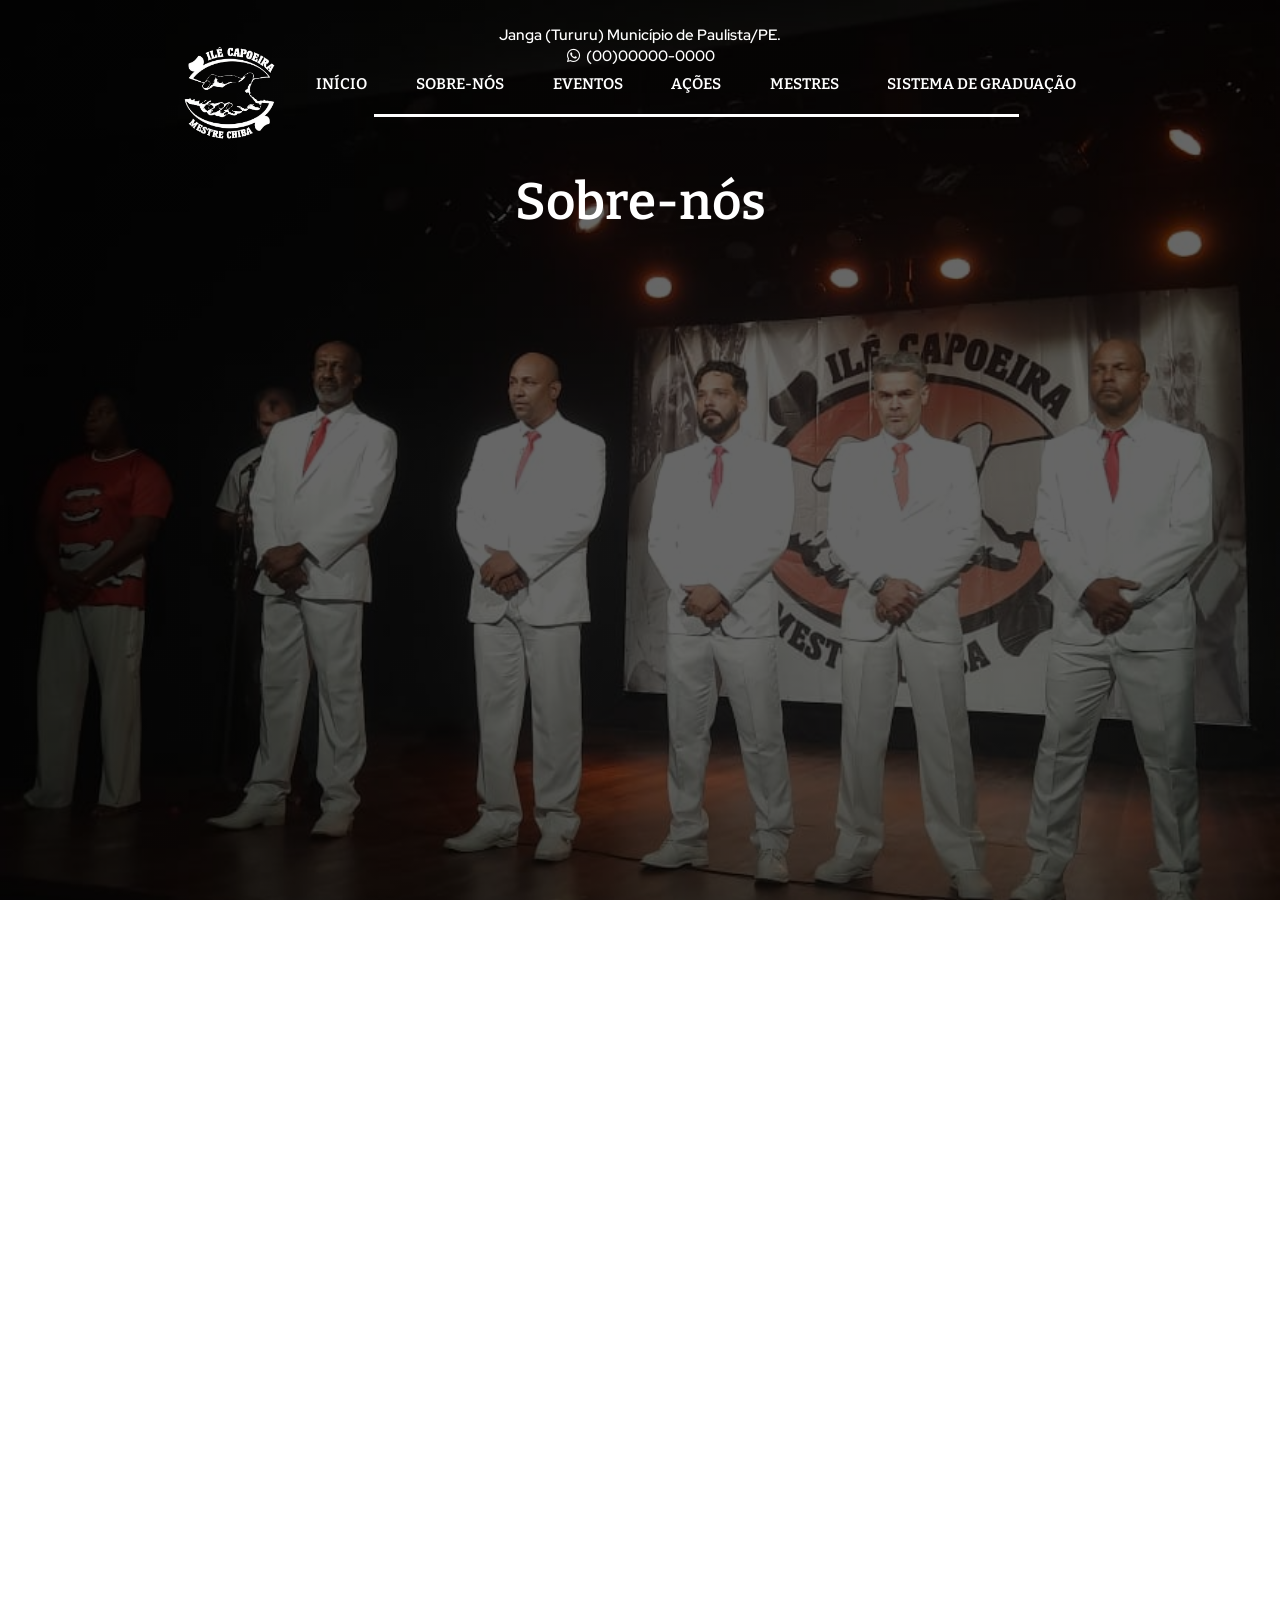
==== about-us.html @ b5d42f30 "✨feat: add about-us page. A página de "Sobre-nós" foi adicionada ao repositório." ====
<!DOCTYPE html>
    <html lang="pt-br">
    <head>
        <meta charset="UTF-8">
        <meta name="viewport" content="width=device-width, initial-scale=1.0">
        <title>Ilê Capoeira | Início</title>
        <link rel="stylesheet" href="css/style.css">
        <link rel="shortcut icon" href="assets/images/favicon.ico" type="image/x-icon">
        <link rel="stylesheet" href="https://fonts.googleapis.com/css2?family=Material+Symbols+Outlined:opsz,wght,FILL,GRAD@20..48,100..700,0..1,-50..200&icon_names=menu" />
        <link rel="stylesheet" href="https://cdnjs.cloudflare.com/ajax/libs/font-awesome/6.5.1/css/all.min.css"/>
    </head>
    <body>
        <div id="inib">
        <header>
            <img src="assets/images/ilebranco.png" alt="logoile" id="logoile" onclick="">
            <span class="material-symbols-outlined" style="color: white; font-size: 25px;" id="buttonmenu">menu</span>

            <div id="contato-header">
                <p>Janga (Tururu) Município de Paulista/PE.</p>
                <div class="contato-numero">
                    <i class="fa-brands fa-whatsapp whatsapp-icon"></i><p>(00)00000-0000</p>
                </div>
            </div>

            <nav id="nav-pc">
                <a href="index.html" class="adomenu-pc">INÍCIO</a>
                <a href="about-us.html" class="adomenu-pc">SOBRE-NÓS</a>
                <a href="#" class="adomenu-pc">EVENTOS</a>
                <a href="#" class="adomenu-pc">AÇÕES</a>
                <a href="#" class="adomenu-pc">MESTRES</a>
                <a href="#" class="adomenu-pc">SISTEMA DE GRADUAÇÃO</a>
                
                <hr>
            </nav>
        </header>

        <div id="ile-capoeira-titulo">
            <h1>Sobre-nós</h1>
        </div>

            <nav id="inav" class="off">
                <img src="assets/images/ile.png" alt="logoile2" id="logoile2">
                <hr>
                <a href="index.html" class="adomenu">INÍCIO</a>
                <a href="about-us.html" class="adomenu">SOBRE-NÓS</a>
                <a href="#" class="adomenu">EVENTOS</a>
                <a href="#" class="adomenu">AÇÕES</a>
                <a href="#" class="adomenu">MESTRES</a>
                <a href="#" class="adomenu">SISTEMA DE GRADUAÇÃO</a>
            </nav>
        </div>
</body>
---- css/style.css ----
/* =========================================================
   FONTES PERSONALIZADAS
   ========================================================= */

@font-face {
    font-family: 'RedHatDisplay';
    src: url('../assets/fonts/Red_Hat_Display/RedHatDisplay-VariableFont_wght.ttf');
}

@font-face {
    font-family: 'Bitter';
    src: url('../assets/fonts/Bitter/Bitter-VariableFont_wght.ttf');
}

/* =========================================================
   RESET E CONFIGURAÇÕES GLOBAIS
   ========================================================= */

* {
    padding: 0;
    margin: 0;
    font-family: 'RedHatDisplay', Helvetica, sans-serif;
    font-weight: 600;
}

hr {
    border: none;
    height: 3px;
    background-color: white;
    width: 80%;
    margin: 20px auto;
}

body {
    background-color: white;
    min-height: 2000px;
    overflow-x: hidden;
}

/* =========================================================
   HERO SECTION / TELA INICIAL (#inib)
   ========================================================= */

div#inib {
    position: relative;
    width: 100%;
    height: 100vh;
    background:
        linear-gradient(
            rgba(0, 0, 0, 0.6),
            rgba(0, 0, 0, 0.6)
        ),
        url('../assets/images/mestres.jpg');
    background-position: center center;
    background-size: cover;
    background-repeat: no-repeat;
}

/* =========================================================
   HEADER PRINCIPAL
   ========================================================= */

header {
    background-color: transparent;
    width: 100%;
    height: 120px;
    display: flex;
    justify-content: flex-start;
    align-items: center;
    position: relative;
}

/* Logo principal do header */

header > img#logoile {
    display: block;

    width: clamp(50px, 15vw, 100px);
    height: clamp(50px, 15vw, 100px);

    margin-top: 5%;
    margin-left: 5%;
    margin-right: 1vw;
}

img#logoile:hover {
    cursor: pointer;
}

/* =========================================================
   INFORMAÇÕES DE CONTATO (HEADER)
   ========================================================= */

header > div#contato-header {
    position: absolute;
    top: 50%;
    left: 50%;
    transform: translate(-50%, 0%);
    margin: auto;
    color: white;
    text-align: center;
    font-size: clamp(0.65rem, 1.2vw, 1rem); /* <<<<<<<<<<<<<<<< */
    font-weight: 100;
}

.contato-numero {
    display: flex;
    align-items: center;
    justify-content: center;
    gap: 5px;
}

.whatsapp-icon {
    color: #ffffff;
    font-size: 15px;
    width: 15px;
    display: block;
}

/* =========================================================
   TÍTULO PRINCIPAL DA HERO SECTION
   ========================================================= */

#ile-capoeira-titulo {
    color: white;
    text-align: center;
    margin: 10px auto;
}

#ile-capoeira-titulo > h1 {
    color: white;
    text-align: center;
    padding-bottom: 10px;
    font-size: 2.3em;
    font-family: 'Bitter';
}

#ile-capoeira-titulo > h2 {
    color: white;
    text-align: center;
    padding: 0px;
    font-size: 1em;
    font-family: 'Bitter';
}

/* =========================================================
   ELEMENTOS AUXILIARES DO HEADER (IMAGENS)
   ========================================================= */

header > img.outrosheader {
    transition: opacity .5s ease-out, transform 1s ease-out;
    margin: auto 5px;
    width: 80px;
    opacity: 0;
}

header > img.show {
    opacity: 1;
    transform: translateY(0);
}

header > img.hide {
    opacity: 0;
    transform: translateY(50px);
}

/* =========================================================
   NAVEGAÇÃO PC (NAV-PC)
   ========================================================= */

   nav#nav-pc {
    display: none;
    margin-top: 7%;
    text-align: center;
   }

   nav#nav-pc > a.adomenu-pc {
    font-family: 'Bitter';
    color: white;
    text-decoration: none;
    margin: 1vw;
    padding: 10px;
    font-size: clamp(0.9rem, 1.2vw, 1rem);
    
   }

/* =========================================================
   BOTÃO MENU (HAMBÚRGUER)
   ========================================================= */

    #buttonmenu {
    background-color: #E67A15;

    width: clamp(40px, 10vw, 70px);
    height: clamp(40px, 10vw, 70px);

    display: flex;
    align-items: center;
    justify-content: center;

    border-radius: 2px;
    position: absolute;
    top: 55%;
    right: 25px;
    transform: translateY(-50%);

    color: white;
    font-size: 35px;
    cursor: pointer;
}

/* =========================================================
   MENU LATERAL (NAV)
   ========================================================= */

div#inib > nav {
    transition: opacity .5s ease-out, transform 1s ease-out;
    background-color: white;
    border-radius: 0px 0px 0px 10px;
    display: block;
    width: 45vw;
    height: max-content;
    padding-bottom: 80px;
    position: absolute;
    top: 0;
    right: 0;
    z-index: 1000;
    transform: translateX(100%);
}

div#inib > nav.off {
    display: none;
    background-color: white;
    width: 50vw;
    height: max-content;
    padding-bottom: 10px;
}

/* Logo interno do menu */

img#logoile2 {
    width: 90px;
    margin: 10px auto;
    display: block;
    padding: 10px;
}

/* Separador do menu */

div#inib > nav > hr {
    width: 75%;
    margin: 10px auto;
}

/* Links do menu */

div#inib > nav > .adomenu {
    display: block;
    color: #E67A15;
    text-decoration: none;
    font-weight: 800;
    font-size: 17px;
    text-transform: uppercase;
    padding: 10px 15px 15px 20px;
    width: 150px;
    text-align: left;
}

section.CECDIC {
    background-image:
        linear-gradient(
            rgba(230, 122, 21, 0.8),
            rgba(230, 122, 21, 0.8)
        ),
        url('../assets/images/ilebranco.png');

    background-color: #E67A15;
    background-repeat: no-repeat;
    background-position: 68vw center;
    background-size: auto 170%;

    color: white;
    width: 100%;

    /* ALTURA MAIS ESTÁVEL */
    min-height: auto;

    /* CENTRALIZAÇÃO REAL */
    display: flex;
    flex-direction: column;
    justify-content: center; /* vertical */
    align-items: center;     /* horizontal */
}

section.CECDIC > div {
    display: flex;
    justify-content: center;
}

section.CECDIC > div > h1 > img {
    width: clamp(20px, 11vw, 90px);
    height: clamp(20px, 11vw, 90px);
        padding-right: 10px;
}

section.CECDIC > div > h1 {
    display: flex;
    justify-content: center;
    align-items: center;
    padding-top: 4vw;

    font-family: 'Bitter', serif;
    font-size: clamp(1rem, 2.8vw, 1.5rem);

    /* REMOVE empurrão manual */
    margin: 0;

    text-align: center;
}

section.CECDIC > p {
    width: 100%;
    margin-top: 15px;
    padding-bottom: 4vw;

    font-size: clamp(0.7rem, 1.6vw, 1rem);
    text-align: center;
    line-height: 1.5;
}

/* =====================
   SECTION DE AÇÕES REALIZADAS - (TEXTO + IMAGEM)
===================== */

#acoes-realizadas {
    max-width: 99vw;
}

.section-texto > .titulo-esquerda {
    font-size: clamp(1.4rem, 4vw, 2.5rem);
    margin-left: 4vw;
    margin-top: 7vw;
    margin-bottom: 2vw;
    font-family: 'bitter';
    color: #E67A15;
}

.section-texto > .div-texto-esquerda {
    display: flex;
    align-items: center;
    min-height: clamp(100px, 27vh, 300px);
}

.section-texto > .div-texto-esquerda > img {
    width: 45vw;
    aspect-ratio: 1 / 1;   /* força formato quadrado */
    object-fit: cover;    /* evita deformar a imagem */
    border-radius: 2px;
    margin-left: 4vw;
}


.section-texto > .div-texto-esquerda > p {
    width: 36%;
    margin: auto;
    font-size: clamp(0.8rem, 2.5vw, 1.5rem);
    color: white;
    text-align: left;
    line-height: 1.5;
    color: #E67A15;
    font-weight: 700;
}

.texto-veratividades {
    width: 90vw;
    margin: 1vw 4vw; /* distancia entre os elementos */

    background-image:
        linear-gradient(
            rgba(230, 122, 21, 0.8),
            rgba(230, 122, 21, 0.8)
        ),
        url('../assets/images/ilereal.png');

    background-repeat: no-repeat;
    background-size: cover;
    background-position: center center;

    aspect-ratio: 1 / 0.4;
    border-radius: 3px;

    display: flex;
    align-items: center;
}


.texto-veratividades > p {
    width: 50%;
    margin: 4vw;
    font-size: clamp(0.7rem, 2.4vw, 1.5rem);
    color: white;
    text-align: left;
    color: white;
    font-weight: 700;
}

.texto-veratividades > a {
    margin-top: 25%;
    color: #E67A15;
    background-color: white;
    text-decoration: none;
    width: 30%;
    height: 10%;
    font-size: clamp(0.6rem, 2.3vw, 1.4rem);
    padding: 10px;
    font-weight: 700;
    display: flex;
    justify-content: center;
    align-items: center;
    border-radius: 3px;
    cursor: pointer;
    transition: ease-in-out .1s;
}

.texto-veratividades > a:hover {
    background-color: #E67A15;
    color: white;
}

.titulo-direita {
    font-size: clamp(1.4rem, 4vw, 2.5rem);
    margin-right: 4vw;
    margin-top: 4vw;
    margin-bottom: 3vw;
    font-family: 'bitter';
    color: #E67A15;
}

.alinhamento-texto-imagem-direita {
    display: block;
    margin: 4vw;
}

.section-texto > .div-texto-direita {
    display: flex;
    align-items: center;
    min-height: clamp(100px, 27vh, 300px);
}

.section-texto > .div-texto-direita > img {
    width: 45vw;
    aspect-ratio: 1 / 1;   /* força formato quadrado */
    object-fit: cover;    /* evita deformar a imagem */
    border-radius: 2px;
    margin-right: 5vw;
}


.section-texto > .div-texto-direita > .alinhamento-texto-imagem-direita > p {
    margin: 4vw 0;
    font-size: clamp(0.8rem, 2.5vw, 1.5rem);
    color: white;
    text-align: left;
    line-height: 1.5;
    color: #E67A15;
    font-weight: 700;
}

/* =========================================================
    FALE CONOSCO
   ========================================================= */

section.fale-conosco {
    background-image:
        linear-gradient(
            rgba(230, 122, 21, 0.8),
            rgba(230, 122, 21, 0.8)
        ),
        url('../assets/images/ilebranco.png');

    background-color: #E67A15;
    background-repeat: no-repeat;
    background-position: 68vw center;
    background-size: auto 170%;

    color: white;
    width: 100%;
    margin: 4vw 0vw;

    /* 👇 NÃO força altura no mobile */
    min-height: auto;

    display: flex;
    flex-direction: column;
    justify-content: flex-start; /* 👈 chave */
}

    /* container principal */
    .fale-conosco {
        padding: 0vw;
    }

    .fale-conosco > div.fale-conosco-titulos {
        display: flex;
        justify-content: space-between;
        align-items: center;
    }

    /* título */
    .fale-conosco > div.fale-conosco-titulos > h1 {
        font-family: 'Bitter', serif;
        font-size: clamp(1.5rem, 3.4vw, 2.1rem);
        padding: 4vw;
        width: fit-content;
    }

    .fale-conosco > div.fale-conosco-titulos > p {
        font-size: clamp(0.6rem, 1.9vw, 1.2rem);
        padding: 4vw;
        width: fit-content;
    }

    /* GRID DE CONTATOS (AQUI estava o problema antes) */
    .div-lista-contatos {
        display: grid;
        grid-template-columns: 1fr 1fr;
    }

    /* itens */
    .contato-item {
        display: flex;
        width: fit-content;
        margin: 0vw 0vw 2vw 4vw;
        align-items: center;
        gap: 10px;
        font-weight: 700;
        font-size: clamp(0.9rem, 2.7vw, 1.4rem);
    }

    #item-contato-bottom1 {
        margin: 0vw 0vw 4vw 4vw;
    }

    #item-contato-bottom2 {
        margin: 0vw 0vw 4vw 4vw;
    }


    /* ícones */
    .contato-icon {
        color: #fff;
        font-size: clamp(0.5rem, 25px, 3rem);
    }

/* =========================================================
    MAIS SOBRE NÓS
========================================================= */

#imagem-sobre-nos {
    width: 45vw;
    height: 60vw;  /* força formato quadrado */
    object-fit: cover;    /* evita deformar a imagem */
    border-radius: 2px;
    margin-right: 5vw;
}

/* =========================================================
    NOSSO PROPÓSITO
========================================================= */

#section-nosso-proposito {
    margin: 4vw 0;
}

#section-nosso-proposito > .div-texto-esquerda {
    min-height: auto;          /* remove o espaço forçado */
    align-items: flex-start;   /* evita centralização vertical */
}

#section-nosso-proposito > h1 {
    margin: 1vw auto 2vw 4vw;

}

#section-nosso-proposito > .div-texto-esquerda > img {
    width: 45vw;
    aspect-ratio: 1.2 / 1;   /* força formato quadrado */
    object-fit: cover;    /* evita deformar a imagem */
    border-radius: 2px;
    margin-left: 4vw;
}

/* =========================================================
    SECTION MESTRE CHIBA
========================================================= */

#section-mestre-chiba > h1 {
    margin-bottom: 1vw;
}

#section-mestre-chiba > p {
    margin-left: 4vw;
    margin-bottom: 2vw;
    font-family: 'Bitter', serif;
    color: #E67A15;
}

.ile-90w {
    display: block;
    margin-left: 4vw;
    margin-top: 2vw;
    width: 90vw;
    height: 40vw;
    background-image: url('../assets/images/ilereal.png');
    background-repeat: no-repeat;
    background-size: cover;
    background-position: center center;
}

#section-mestre-chiba > .div-texto-esquerda > img {
    width: 45vw;
    aspect-ratio: 1 / 0.7;   /* força formato quadrado */
    object-fit: cover;    /* evita deformar a imagem */
    border-radius: 2px;
    margin-left: 4vw;
    margin-top: 1vw;
}

#section-mestre-chiba > .div-texto-esquerda {
    min-height: auto;   /* REMOVE o espaço forçado */
    align-items: flex-start; /* impede centralização vertical exagerada */
}

.texto-veratividades {
    margin-top: 1vw;
}

#section-mestre-chiba > #parallax1 {
    background-image: url('../assets/images/ilereal.png');
}

#section-mestre-chiba > #parallax2 {
    background-image: url('../assets/images/ilereal.png');
    margin-left: auto;      /* <<< TROCA SIMPLES */
    margin-right: 4vw;      /* <<< TROCA SIMPLES */
}

.parallax-effect {
    background-position: center center;
    background-repeat: no-repeat;

    width: 75vw;            /* <<< só valor */
    margin-left: 4vw;
    margin-bottom: 2vw;

    aspect-ratio: 1 / 1;

    background-size: cover; /* <<< valor certo */
    background-attachment: fixed;
}

/* =========================================================
    FOOTER
   ========================================================= */

   footer {
    background-color: #E67A15;
    width: 100%;
   }

   footer > hr {
    width: 95vw;
    height: 2px;
    margin: 10px auto;
   }

   .section-ajuda {
    width: 95%;
    margin: auto;
    color: white;
    display: flex;
    align-items: center;
    justify-content: space-between;
    padding: 0vw 1vw;
    font-size: clamp(0.8rem, 3.4vw, 1.5rem);
   }

   .ajuda {
    font-size: clamp(0.8rem, 3.4vw, 1.5rem);
    color: white;
    padding: 0vw 2vw;
    text-decoration: none;
   }

    .imagens-iniciais-footer {
     display: flex;
     justify-content: space-between;
     align-items: center;
     padding: 2vw 4vw;
    }

   .logo-ile-footer {
    display: block;
    width: clamp(50px, 10vw, 100px);
    height: clamp(50px, 10vw, 100px);
   }

   footer > .imagens-iniciais-footer > .nossos-parceiros {
    background-color: #E67A15;
   }

   footer > .imagens-iniciais-footer > .nossos-parceiros > p {
    font-size: clamp(0.6rem, 2vw, 1rem);
    color: white;
    text-align: center;
    margin-bottom: 0.5vw;
   }

   footer > .imagens-iniciais-footer > .nossos-parceiros > .background-branco-footer {
    background-color: white;
    width: fit-content;
    border-radius: 5%;
   }

   footer > .imagens-iniciais-footer > .nossos-parceiros > .background-branco-footer > img {
    width: clamp(30px, 8vw, 70px);
    height: clamp(30px, 8vw, 70px);
   }

   .lista-footer {
    color: white;
    margin: 0;
    padding: 0 4vw;
    list-style: none;
    display: inline-block;
   }

   .lista-footer > h1 {
    font-size: clamp(0.8rem, 3.4vw, 1.5rem);
    margin-bottom: 1vw;
    font-weight: 700;
   }

   .lista-footer > li {
    margin-bottom: 0.5vw;
   }

   .lista-footer > li > a {
    margin-bottom: 1vw;
    color: white;
    text-decoration: none;
    font-size: clamp(0.1rem, 2.4vw, 1rem);
    font-weight: 400;
   }

   .footer-fale-conosco {
    padding: 0vw 4vw;
    padding-top: 1vw;
    display: flex;
    align-items: center;
    justify-content: space-between;
   }

    .footer-fale-conosco > h1 {
    font-size: clamp(0.8rem, 3.4vw, 1.5rem);
    margin-bottom: 1vw;
    font-weight: 600;
    color: white;
   }

   .footer-fale-conosco > p {
    font-size: clamp(0.1rem, 2.4vw, 1rem);
    font-weight: 400;
    color: white;
   }

   .footer-icons-contatos {
    padding: 0vw 4vw;
   }

   .footer-icons-contatos > i {
    padding-right: 1vw;

   }

   .footer-info-final {
    padding: 1vw 4vw;
    color: white;
   }

   .footer-info-final > div {
    display: flex;
    align-items: center;
    justify-content: space-evenly;
    font-size: clamp(0.1rem, 2.4vw, 1.2rem);
   }

   .footer-info-final > p {
    font-size: clamp(0.1rem, 2.4vw, 1rem);
    font-weight: 400;
    text-align: center;
    padding-top: 2vw;

   }




/* =========================================================
   ANIMAÇÕES DO MENU LATERAL
   ========================================================= */

.slide-in-right {
    animation: slideInRight .3s ease-out forwards;
}

.slide-out-right {
    animation: slideOutRight .3s ease-out forwards;
}

@keyframes slideInRight {
    from {
        transform: translateX(100%);
        opacity: 0;
    }
    to {
        transform: translateX(0%);
        opacity: 1;
    }
}

@keyframes slideOutRight {
    from {
        transform: translateX(0%);
        opacity: 1;
    }
    to {
        transform: translateX(100%);
        opacity: 0;
    }
}

/* =====================
   HERO SECTION (Desktop)
===================== */

@media screen and (min-width: 992px) {
    #buttonmenu {
        display: none;
    }

    nav#nav-pc {
        display: block;
    }

    header > div#contato-header {
        top: 20%;
    }

    #ile-capoeira-titulo {
    color: white;
    text-align: center;
    margin: 4vw auto;
}

#ile-capoeira-titulo > h1 {
    color: white;
    text-align: center;
    padding-bottom: 10px;
    font-size: clamp(1rem, 4vw, 5vw); /* <<<<<<<<<<<<<<<< */
    font-family: 'Bitter';
}

header > img#logoile {
    margin-left: 0%;
}
header {
    justify-content: center;
}

    section.CECDIC {
        min-height: clamp(220px, 30vh, 520px);
    }

    section.CECDIC > p {
    font-size: clamp(0.8rem, 1.7vw, 1.1rem);
}

    
}

/* =====================
   SECTION DE AÇÕES REALIZADAS - (TEXTO + IMAGEM -> ESQUERDA) (DESKTOP)
===================== */

@media screen and (min-width: 992px){
    
.section-esquerda > .titulo-esquerda {
    font-size: clamp(2rem, 3.6vw, 2.4rem);
}

.section-esquerda > .div-texto-esquerda > img {
    width: 50vw;
    aspect-ratio: 1 / 0.6;   /* força formato quadrado */
    object-fit: cover;    /* evita deformar a imagem */
    border-radius: 2px;
    margin-left: 4vw;
}

.section-esquerda > .div-texto-esquerda > p {
    width: 36%;
    font-size: clamp(0.6rem, 2.3vw, 1.4rem);
}
}

/* =========================================================
    FALE CONOSCO (DESKTOP)
   ========================================================= */

   @media screen and (min-width: 992px){

        section.fale-conosco {
            background-image:
        linear-gradient(
            rgba(230, 122, 21, 0.8),
            rgba(230, 122, 21, 0.8)
        ),
        url('../assets/images/ilebranco.png');

    background-color: #E67A15;
    background-repeat: no-repeat;
    background-position: 68vw center;
    background-size: auto 170%;

    color: white;
    width: 100%;
    margin: 4vw 0vw;

    /* ALTURA MAIS ESTÁVEL */
    min-height: clamp(150px, 30vh, 380px);

   }

    /* container principal */
    .fale-conosco {
        padding: 1vw 0vw;
    }

    .fale-conosco > div.fale-conosco-titulos {
        display: flex;
        justify-content: space-between;
        align-items: center;
    }

    /* título */
    .fale-conosco > div.fale-conosco-titulos > h1 {
        font-size: clamp(2.1rem, 4vw, 2.8rem);
        margin: 2vw 4vw;
        padding: 0;
    }

    .fale-conosco > div.fale-conosco-titulos > p {
        font-size: clamp(0.7rem, 1.9vw, 1.2rem);
        padding: 4vw;
        width: fit-content;
    }

    /* GRID DE CONTATOS (AQUI estava o problema antes) */
    .div-lista-contatos {
        display: grid;
        grid-template-columns: 1fr 1fr;
    }

    /* itens */
    .contato-item {
        display: flex;
        width: fit-content;
        margin: 0vw 0vw 2vw 4vw;
        align-items: center;
        gap: 10px;
        font-weight: 700;
        font-size: clamp(1rem, 2.8vw, 1.5rem);
    }

    /* ícones */
    .contato-icon {
        color: #fff;
        font-size: clamp(1rem, 30px, 3rem);
    }

   }

   /* =========================================================
    MESTRE CHIBA DESKTOP (DESKTOP)
   ========================================================= */

   @media screen and (min-width: 992px){

    .parallax-effect {
    background-position: center center;
    background-repeat: no-repeat;

    width: 75vw;              /* mobile / base */
    margin-left: 4vw;
    margin-bottom: 2vw;

    aspect-ratio: 1 / 1;
    background-size: cover;
    background-attachment: fixed;
}

/* PC / telas maiores */
@media (min-width: 1024px) {
    .parallax-effect {
        width: 60vw;          /* <<< diminui no desktop */
        max-width: 720px;     /* <<< trava crescimento */
    }
}

}
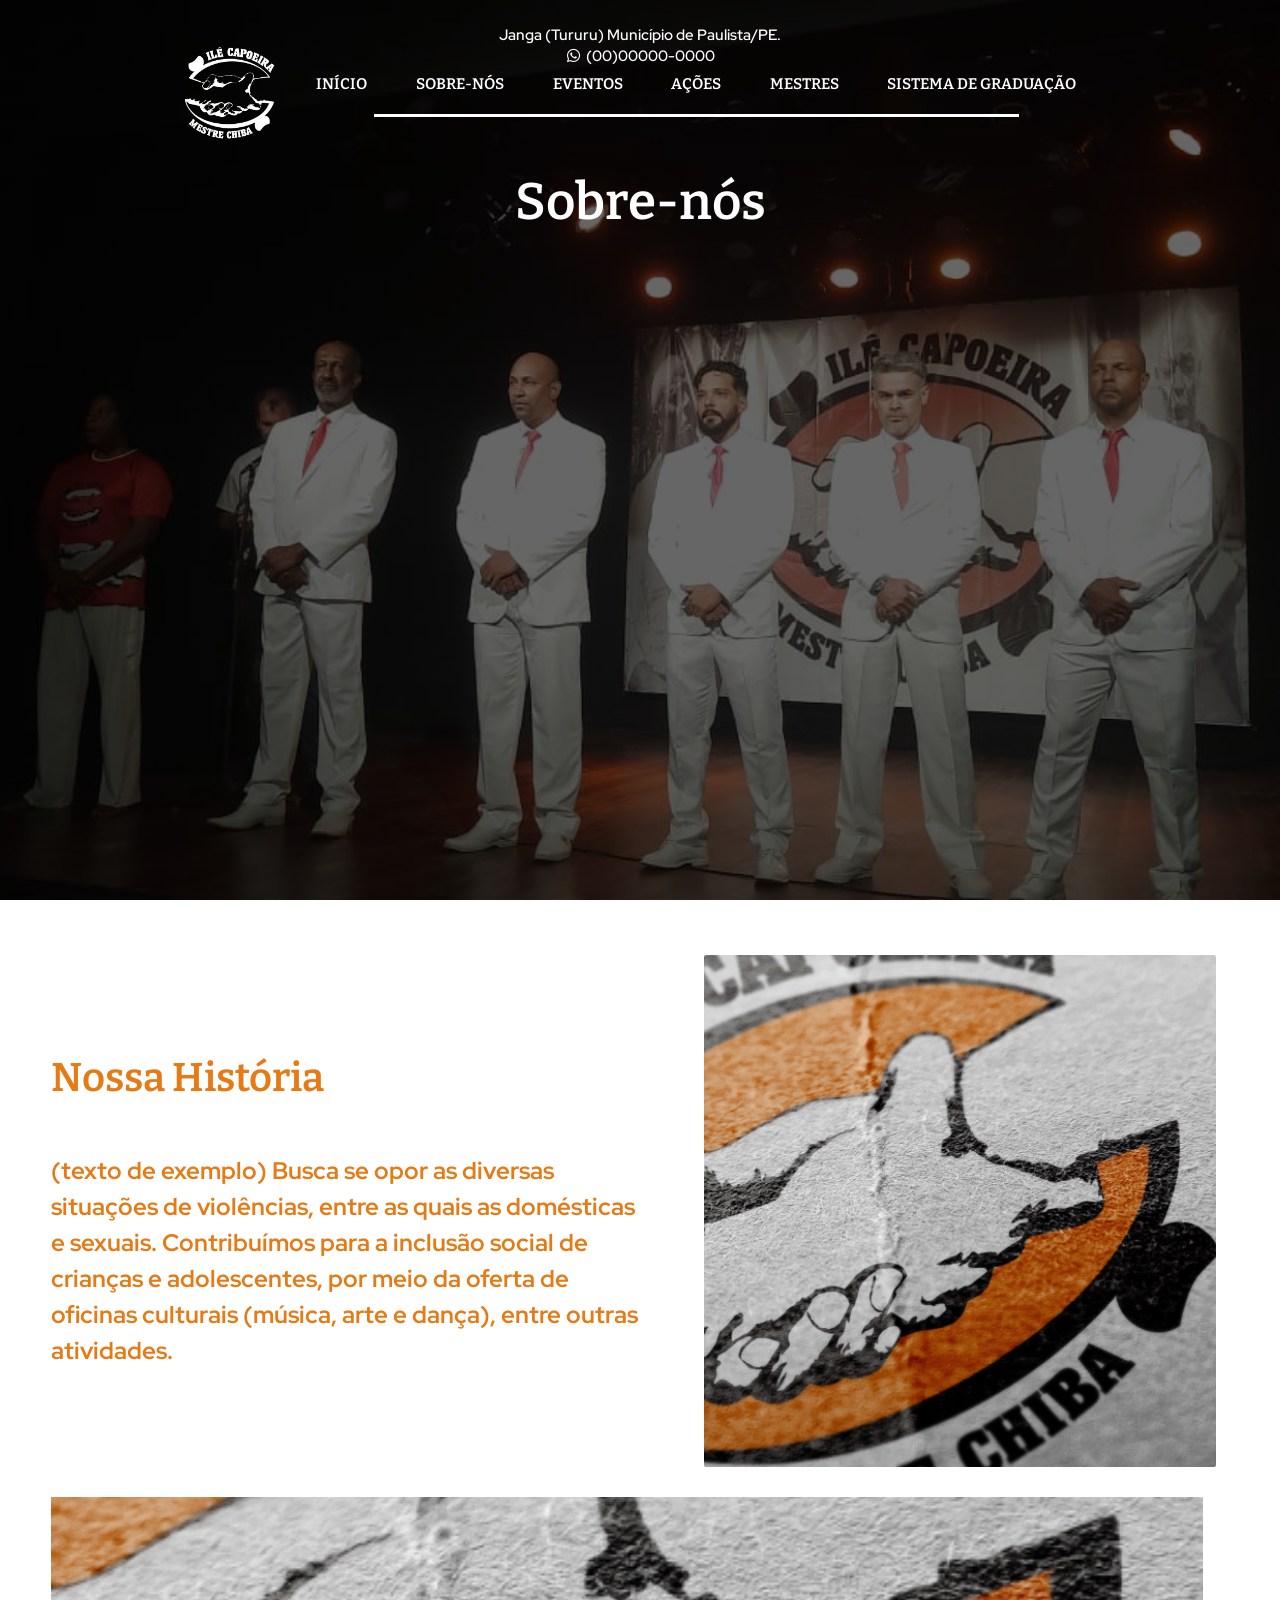
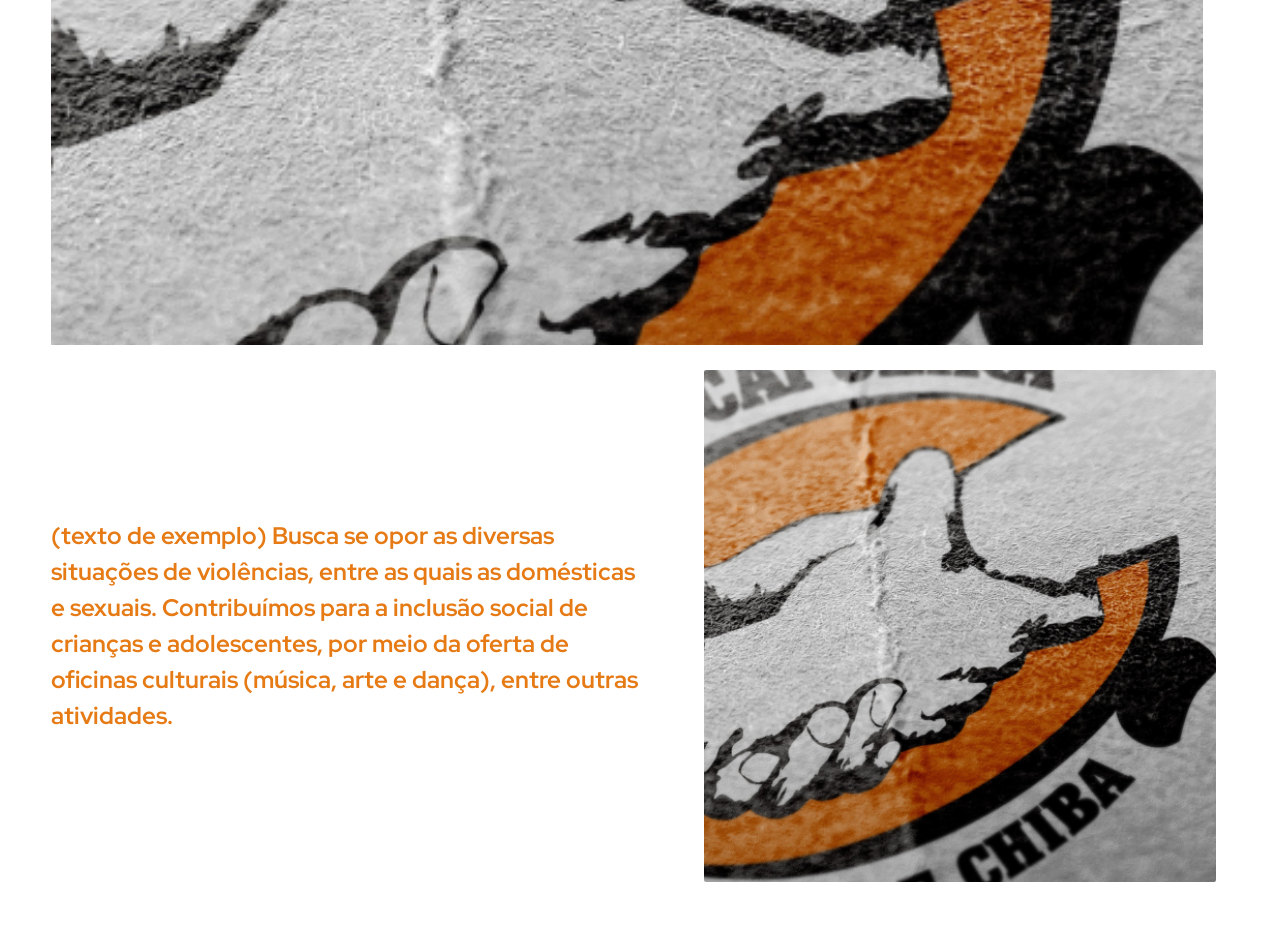
==== commit e6711a03: "✨feat: add "Our story" section" ====
--- a/about-us.html
+++ b/about-us.html
@@ -49,4 +49,27 @@
                 <a href="#" class="adomenu">SISTEMA DE GRADUAÇÃO</a>
             </nav>
         </div>
+
+        <section id="section-nossa-historia" class="section-texto">
+            <div class="div-texto-direita">
+                <div class="alinhamento-texto-imagem-direita">
+                    <h1 class="titulo-direita">Nossa História</h1>
+                    <p>(texto de exemplo) Busca se opor as diversas situações de violências, entre as quais as domésticas e sexuais. Contribuímos para a inclusão social de crianças e adolescentes, por meio da oferta de oficinas culturais (música, arte e dança), entre outras atividades.</p>
+                </div>
+
+                <img src="assets/images/ilereal.png" alt="img-direita" class="img-direita" id="imagem1-nossa-historia">
+            </div>
+            <div class="ile-90w"></div>
+
+            <div class="div-texto-direita">
+                <div class="alinhamento-texto-imagem-direita">
+                    <p>(texto de exemplo) Busca se opor as diversas situações de violências, entre as quais as domésticas e sexuais. Contribuímos para a inclusão social de crianças e adolescentes, por meio da oferta de oficinas culturais (música, arte e dança), entre outras atividades.</p>
+                </div>
+
+                <img src="assets/images/ilereal.png" alt="img-direita" class="img-direita" id="imagem1-nossa-historia">
+            </div>
+
+        </section>
+
+        <script src="index.js"></script>
 </body>
--- a/css/style.css
+++ b/css/style.css
@@ -610,7 +610,7 @@
     margin-left: 4vw;
     margin-top: 2vw;
     width: 90vw;
-    height: 40vw;
+    height: 35vw;
     background-image: url('../assets/images/ilereal.png');
     background-repeat: no-repeat;
     background-size: cover;
@@ -803,6 +803,27 @@
 
    }
 
+/* =========================================================
+    (ABOUT-US) NOSSA HISTÓRIA
+========================================================= */
+
+#section-nossa-historia {
+    margin-top: 4vw;
+    margin-bottom: 4vw;
+}
+
+#section-nossa-historia > .ile-90w {
+    margin-bottom: 2vw;
+    margin-top: 2vw;
+}
+
+#imagem1-nossa-historia {
+    width: 40vw;
+    height: 40vw;  /* força formato quadrado */
+    object-fit: cover;    /* evita deformar a imagem */
+    border-radius: 2px;
+    margin-right: 5vw;
+}
 
 
 
